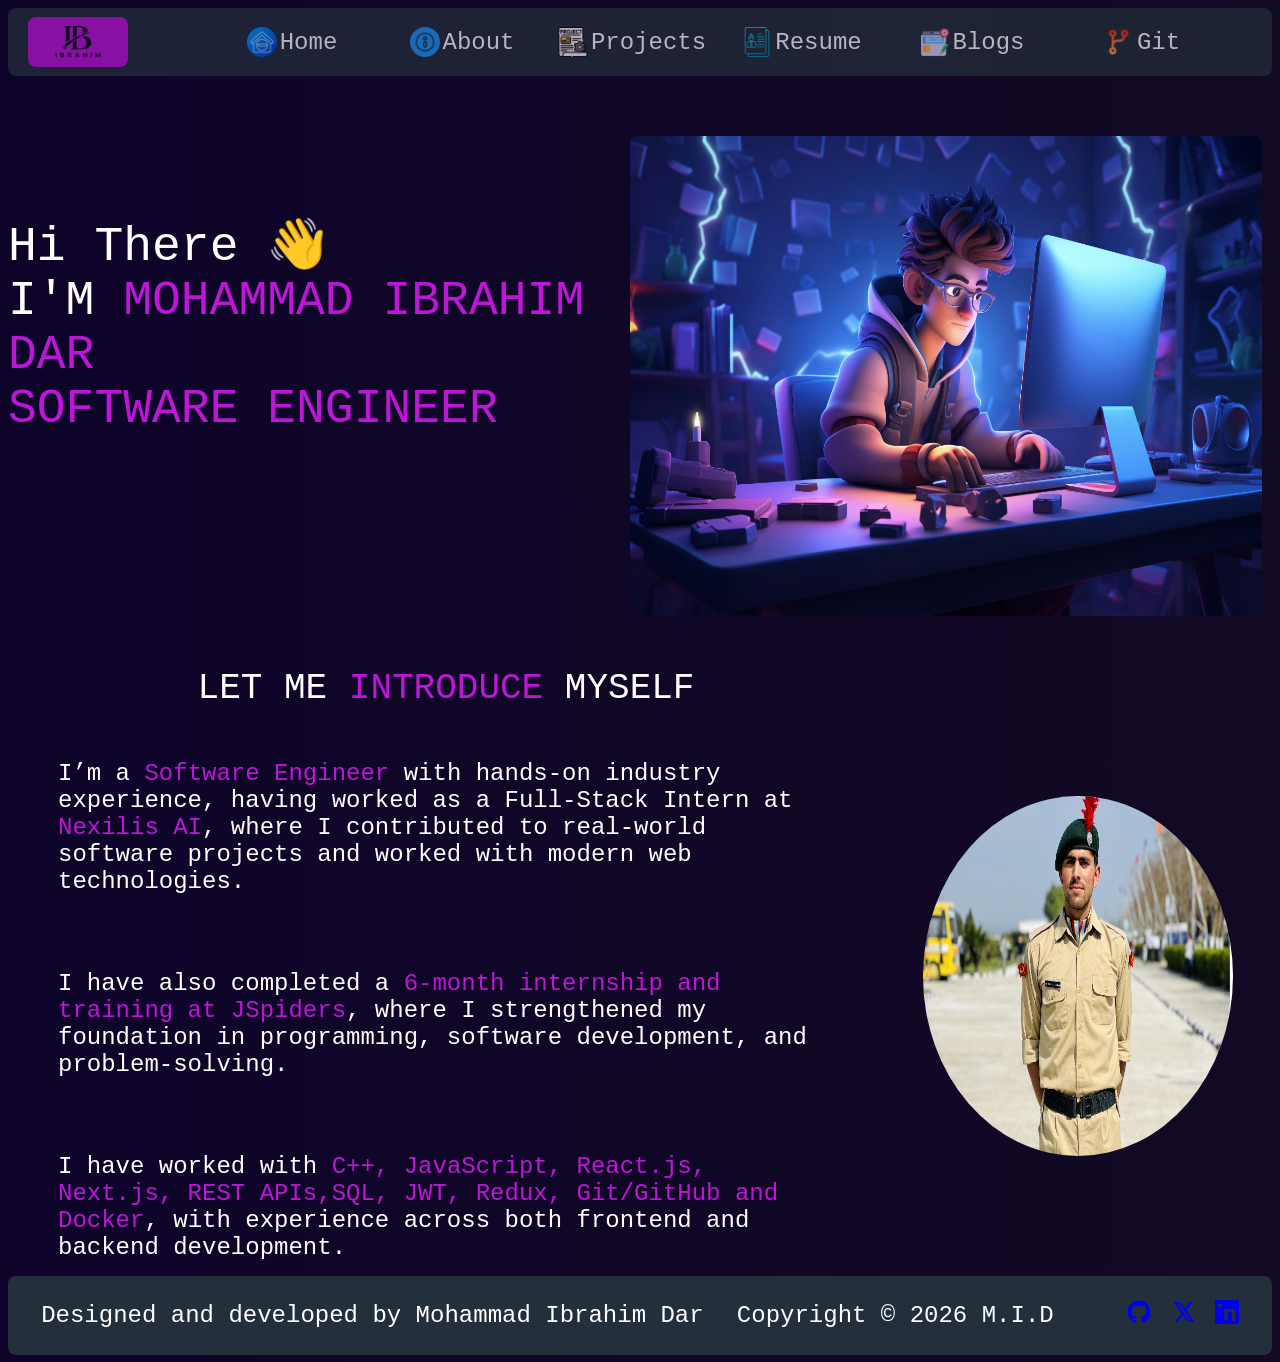
==== index.html @ d8841f9b "portfolio initialize, Home, Resume pages complete" ====
<!DOCTYPE html>
<html lang="en">

<head>
    <meta charset="UTF-8">
    <meta name="viewport" content="width=device-width, initial-scale=1.0">

    <title>Ibrahim Dar | Software Engineer</title>

    <meta name="description"
        content="Ibrahim Dar's personal portfolio showcasing software engineering skills, projects, and experience.">

    <meta name="theme-color" content="#000000">

    <!-- Favicon -->
    <link rel="icon" type="image/x-icon" href="./assets/favicon.ico">
    <!-- Apple devices -->


    <!-- Web App Manifest -->
    <link rel="manifest" href="./assets/site.webmanifest">

    <link rel="stylesheet" href="style.css">
</head>



<body>
    <!-- HEADER:   navbar + logo + hamburger  -->

    <header>
        <div class="container">
            <img id="my_logo" src="/assets/ibrahim_logo.png" alt="my_logo">
            <nav class="navbar">
                <ul>
                    <li><a href="/">
                            <div><img class="nav_icon" src="./assets/home_icon.png" alt="home_icon"><span
                                    class="nav_span">Home</span>
                            </div>
                        </a></li>
                    <li><a href="/about.html">
                            <div><img class="nav_icon" src="./assets/about.png" alt="home_icon"><span
                                    class="nav_span">About</span>
                            </div>
                        </a></li>
                    <li><a href="/projects.html">
                            <div><img class="nav_icon" src="./assets/project.png" alt="home_icon"><span
                                    class="nav_span">Projects</span>
                            </div>
                        </a></li>
                    <li><a href="./resume.html">
                            <div><img class="nav_icon" src="./assets/resume.png" alt="resume image"><span
                                    class="nav_span">Resume</span>
                            </div>
                        </a></li>
                    <li><a href="./blogs.html">
                            <div><img class="nav_icon" src="./assets/blog.png" alt="blogs image"><span
                                    class="nav_span">Blogs</span>
                            </div>
                        </a></li>
                    <li><a href="">
                            <div><img class="nav_icon" src="./assets/code-branch.png" alt="link image"> <span
                                    class="nav_span">Git</span>
                            </div>
                        </a></li>
                </ul>
            </nav>
        </div>

    </header>
    <!--  MAIN  -->
    <main>
        <!-- HERO SECTION -->
        <section class="hero">
            <div class="hero-container">
                <div class="left">
                    <h2>Hi There 👋 <br> I'M <span id="name"> MOHAMMAD IBRAHIM DAR</span> <br>
                        <span id="designation">SOFTWARE ENGINEER</span>
                    </h2>
                </div>
                <div class="right">
                    <img src="./assets/developer_image.jpg" alt="hero-image">
                </div>
            </div>
        </section>


        <!-- INTRODUCTION SECTION -->
        <section class="intro">
            <div class="intro-container">
                <div class="left">
                    <h2>LET ME <span class="intro_span">INTRODUCE</span> MYSELF</h2>
                    <br>


                    <p>
                        I’m a <span class="intro_span">Software Engineer</span> with hands-on industry experience,
                        having worked as a Full-Stack Intern at <span class="intro_span">Nexilis AI</span>,
                        where I contributed to real-world software projects and worked with modern web technologies.
                    </p>

                    <br>

                    <p>
                        I have also completed a <span class="intro_span">6-month internship and training at
                            JSpiders</span>,
                        where I strengthened my foundation in programming, software development, and problem-solving.
                    </p>

                    <br>

                    <p>
                        I have worked with <span class="intro_span"> C++, JavaScript, React.js, Next.js,
                            REST APIs,SQL, JWT, Redux, Git/GitHub and Docker</span>,
                        with experience across both frontend and backend development.
                    </p>

                    <!-- <br> -->

                    <!-- <p>
                        I’m passionate about <span class="intro_span">problem-solving, Data Structures & Algorithms,
                            software development, and continuous learning</span>, and I enjoy building reliable,
                        scalable, and quality software solutions.
                    </p> -->
                </div>

                <div class="right">
                    <img src="./assets/intro_profile.png" alt="hero-image">
                </div>
            </div>
        </section>
    </main>

    <!-- Footer   -->
    <footer>
        <p>Designed and developed by Mohammad Ibrahim Dar</p>
        <p>Copyright © 2026 M.I.D</p>

        <ul class="social-links">

            <!-- GitHub -->
            <li>
                <a href="https://github.com/IbrahimDar786/" aria-label="GitHub">
                    <svg viewBox="0 0 24 24" width="24" height="24" fill="currentColor">
                        <path
                            d="M12 .5C5.65.5.5 5.65.5 12c0 5.09 3.29 9.41 7.86 10.94.58.11.79-.25.79-.56v-2.17c-3.2.7-3.87-1.36-3.87-1.36-.53-1.33-1.28-1.69-1.28-1.69-1.04-.71.08-.7.08-.7 1.15.08 1.76 1.18 1.76 1.18 1.02 1.75 2.68 1.25 3.33.96.1-.74.4-1.25.73-1.54-2.55-.29-5.23-1.28-5.23-5.7 0-1.26.45-2.29 1.18-3.1-.12-.29-.51-1.47.11-3.06 0 0 .96-.31 3.15 1.18a10.9 10.9 0 0 1 5.74 0c2.19-1.49 3.15-1.18 3.15-1.18.62 1.59.23 2.77.11 3.06.73.81 1.18 1.84 1.18 3.1 0 4.43-2.69 5.41-5.25 5.69.41.36.78 1.07.78 2.16v3.2c0 .31.21.68.8.56A11.51 11.51 0 0 0 23.5 12C23.5 5.65 18.35.5 12 .5z" />
                    </svg>
                </a>
            </li>

            <!-- X / Twitter -->
            <li>
                <a href="#" aria-label="X">
                    <svg viewBox="0 0 24 24" width="24" height="24" fill="currentColor">
                        <path
                            d="M18.9 2H22l-6.77 7.74L23.2 22h-6.24l-4.89-6.39L6.48 22H3.37l7.24-8.28L2.8 2h6.4l4.42 5.84L18.9 2zm-1.1 17.9h1.73L8.27 4H6.41l11.39 15.9z" />
                    </svg>
                </a>
            </li>

            <!-- LinkedIn -->
            <li>
                <a href="https://www.linkedin.com/in/mohammad-ibrahim-dar-455947416/" aria-label="LinkedIn">
                    <svg viewBox="0 0 24 24" width="24" height="24" fill="currentColor">
                        <path
                            d="M20.45 20.45h-3.56v-5.57c0-1.33-.03-3.04-1.85-3.04-1.85 0-2.13 1.45-2.13 2.94v5.67H9.35V8.99h3.42v1.56h.05c.48-.9 1.64-1.85 3.37-1.85 3.6 0 4.26 2.37 4.26 5.45v6.3zM5.34 7.43a2.06 2.06 0 1 1 0-4.12 2.06 2.06 0 0 1 0 4.12zM3.56 20.45h3.56V8.99H3.56v11.46zM22.23 0H1.77C.79 0 0 .77 0 1.72v20.56C0 23.23.79 24 1.77 24h20.46c.98 0 1.77-.77 1.77-1.72V1.72C24 .77 23.21 0 22.23 0z" />
                    </svg>
                </a>
            </li>

        </ul>


    </footer>
</body>

</html>
---- style.css ----
body {
    background-image: linear-gradient(270deg, rgb(18, 9, 35), rgb(14, 4, 42));
    color: white;
    font-family: "PT Mono", monospace !important;
    font-size: 1.5rem;


}


/*  HEADER */
header {
    margin: 0;
    padding: 0;
    position: sticky;
    top: 0;

}

header .container {
    display: flex;
    background-color: rgb(36, 47, 60);
    opacity: 0.7;
    border-radius: 8px;
    align-items: center;
    justify-content: space-between;
    padding: 0px 20px;
    margin: 0;
}

#my_logo {
    padding: 0;
    margin: 0;
    height: 50px;
    width: 100px;
    border-radius: 8px;

    background-color: rgb(189, 22, 215);

    /* background-color: #EEF2FF; */

}



.navbar ul {
    display: flex;
    list-style: none;
    gap: 150px;
    margin-right: 100px;
}

.navbar ul li a {
    text-align: center;
    padding: 0;
    margin: 0;
    color: white;
    text-decoration: none;

}

.navbar ul li a div {
    height: 20px;
    width: 20px;
    display: flex;
    gap: 3px;
    align-items: center;
    justify-content: center;

}

.nav_icon {
    height: 30px;
    width: 30px;
}

/* HERO SECTION  */
.hero-container {
    display: flex;

    height: 600px;
    width: 100%;
    /* border: 2px solid white; */
}

.hero-container .left {

    /* border: 2px solid white; */
    display: flex;
    align-items: center;
    justify-content: center;
    flex: 1;
    font-size: 2rem;
    margin-bottom: 100px;

}

.hero-container .left h2 {
    font-weight: 400;

}

.hero-container .right {
    flex: 1;
    /* border: 2px solid white; */
    display: flex;
    align-items: center;
    justify-content: center;

}

.hero-container .right img {

    height: 80%;
    width: 100%;
    border-radius: 8px;
    margin-right: 20px;
    /* border: 2px solid white; */
}

.hero-container .left #name,
#designation {

    color: rgb(189, 22, 215);
}



/* INTRO SECTION  */

.intro-container {
    display: flex;
    height: 600px;
    width: 100%;
    /* border: 2px solid white; */
}

.intro-container .left {
    padding: 0;
    margin: 0;
    flex: 2;
    /* border: 2px solid white; */
    display: flex;
    align-items: center;
    justify-content: center;
    flex-direction: column;
    padding: 50px;
    /* overflow: auto; */
    font-size: 1.5rem;

}

.intro-container .left h2 {
    padding: 0;
    margin: 0;
    font-weight: 400;
}


.intro-container .right {
    flex: 1;
    /* border: 2px solid white; */
    display: flex;
    align-items: center;
    justify-content: center;

}

.intro-container .right img {
    height: 60%;
    width: 80%;
    border-radius: 50%;
}

span[class="intro_span"] {

    color: rgb(189, 22, 215);

}
.resume-section a{
    text-decoration: none;

}


.resume-section {
    padding: 20px;
    /* border: 2px solid white; */

}

#resume-container {
    display: flex;
    align-items: center;
    justify-content: center;
}

#download_container {
    display: inline-flex;
    flex-basis: 0;
    background-color: rgb(189, 22, 215);
    padding: 7px 10px;
    gap: 5px;
    position: sticky;
    opacity: 0.7;
    cursor: pointer;
    top: 70px;
    left: 45%;
    color:white;
    font-size: 1.5rem;
    border-radius: 8px;

}


footer {
    display: flex;
    align-items: center;
    justify-content: space-evenly;
    background-color: rgb(36, 47, 60);
  border-radius: 8px;
}

.social-links {
    list-style: none;
    display: flex;
    gap: 20px;
}
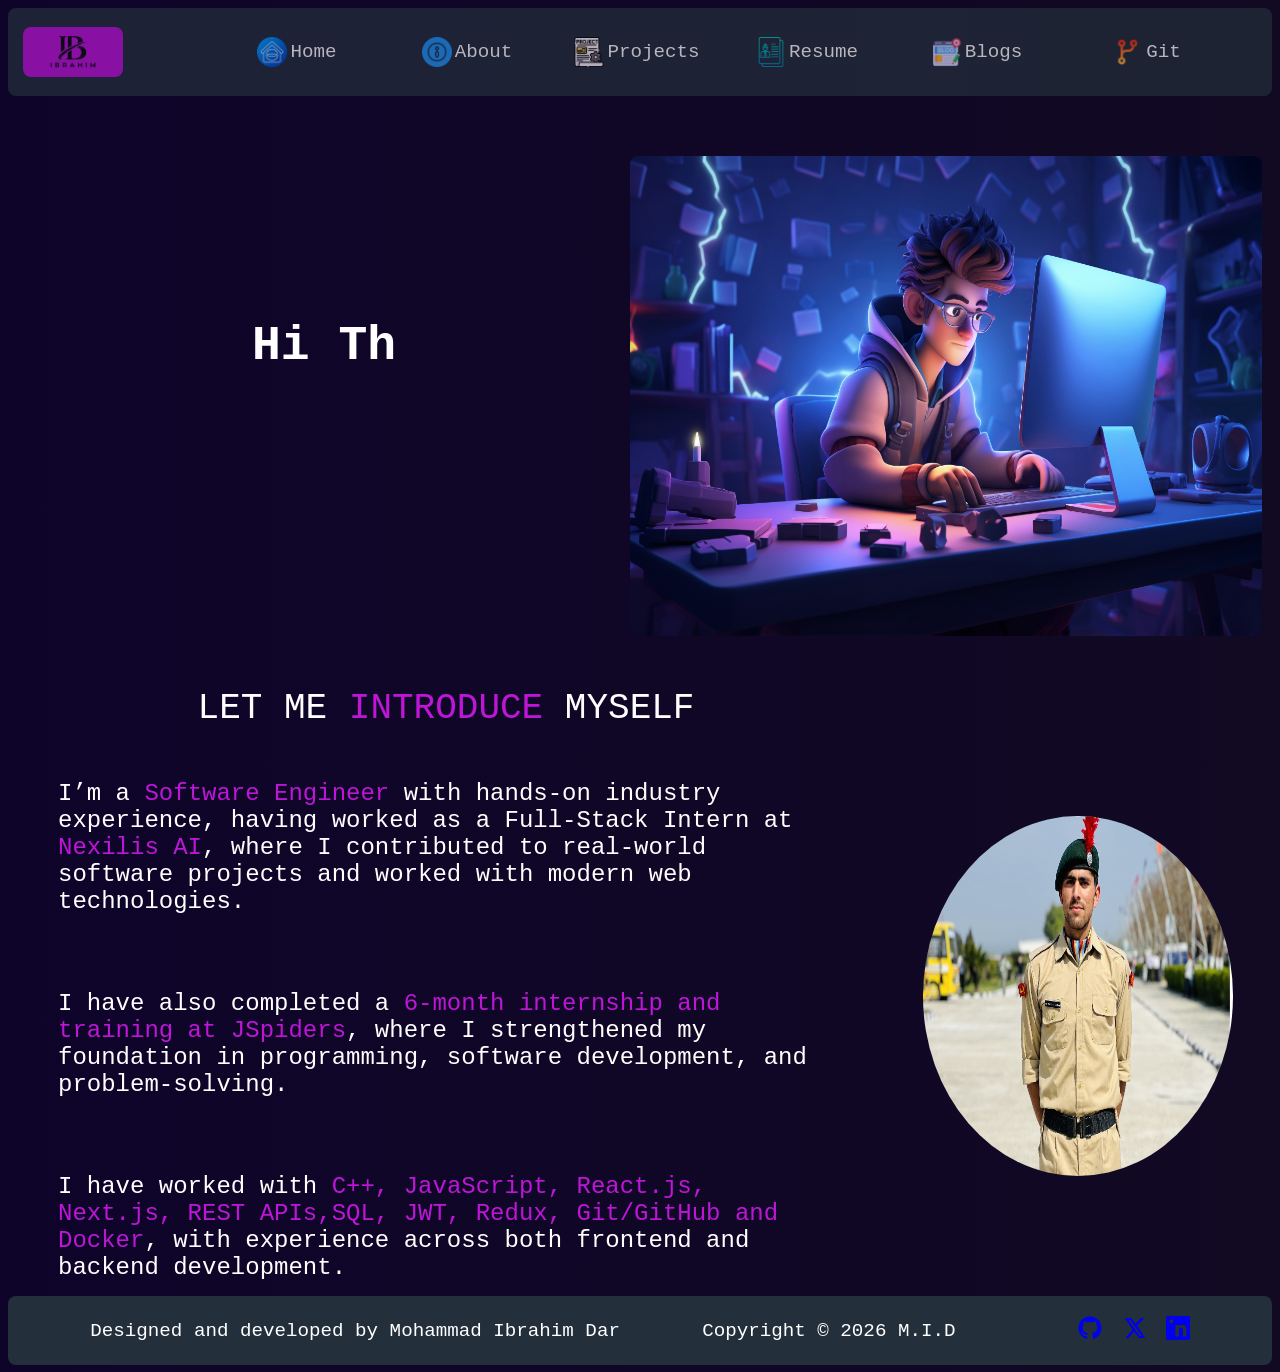
==== commit 444e829d: "implement about page" ====
--- a/index.html
+++ b/index.html
@@ -23,14 +23,11 @@
     <link rel="stylesheet" href="style.css">
 </head>
 
-
-
 <body>
     <!-- HEADER:   navbar + logo + hamburger  -->
-
     <header>
         <div class="container">
-            <img id="my_logo" src="/assets/ibrahim_logo.png" alt="my_logo">
+            <img id="my_logo" src="./assets/ibrahim_logo.png" alt="my_logo">
             <nav class="navbar">
                 <ul>
                     <li><a href="/">
@@ -38,7 +35,7 @@
                                     class="nav_span">Home</span>
                             </div>
                         </a></li>
-                    <li><a href="/about.html">
+                    <li><a href="./about.html">
                             <div><img class="nav_icon" src="./assets/about.png" alt="home_icon"><span
                                     class="nav_span">About</span>
                             </div>
@@ -74,9 +71,9 @@
         <section class="hero">
             <div class="hero-container">
                 <div class="left">
-                    <h2>Hi There 👋 <br> I'M <span id="name"> MOHAMMAD IBRAHIM DAR</span> <br>
-                        <span id="designation">SOFTWARE ENGINEER</span>
+                    <h2 id="hero_title">
                     </h2>
+                    <!-- <h2 id="hero_title"></h2> -->
                 </div>
                 <div class="right">
                     <img src="./assets/developer_image.jpg" alt="hero-image">
@@ -172,6 +169,48 @@
 
 
     </footer>
+
+
+    <script>
+
+        const h1 = document.getElementById('hero_title');
+
+        const text = `Hi There 👋 I'M MOHAMMAD IBRAHIM DAR, a SOFTWARE ENGINEER`;
+
+        // We'll build the final HTML string with structure
+        const fullHtml = `
+    <span>Hi There 👋</span><br>
+    <span id="name">I'M MOHAMMAD IBRAHIM DAR</span><br>
+    <span id="designation">SOFTWARE ENGINEER</span>
+`;
+
+        // Typing function (now preserves HTML structure)
+        function typeWriter(html, index) {
+            if (index < html.length) {
+                // Build the text up to index
+                const current = html.slice(0, index + 1);
+                h1.innerHTML = current; // ✅ Now we preserve HTML structure
+
+                // Wait 100ms before next character
+                setTimeout(() => {
+                    typeWriter(html, index + 1);
+                }, 100);
+            } else {
+                // After full typing, restart after 1 second
+                setTimeout(() => {
+                    typeWriter(html, 0);
+                }, 500);
+            }
+        }
+
+        // Start typing
+        typeWriter(fullHtml, 0);
+
+
+
+
+
+    </script>
 </body>
 
 </html>
--- a/style.css
+++ b/style.css
@@ -2,19 +2,21 @@
     background-image: linear-gradient(270deg, rgb(18, 9, 35), rgb(14, 4, 42));
     color: white;
     font-family: "PT Mono", monospace !important;
-    font-size: 1.5rem;
-
-
-}
-
+    font-size: 1.2rem;
+}
+
+img {
+    font-size: 1.8rem;
+}
 
 /*  HEADER */
 header {
     margin: 0;
     padding: 0;
+    border: "2px solid yellow";
+    /* background-color: #fff; */
     position: sticky;
     top: 0;
-
 }
 
 header .container {
@@ -24,7 +26,7 @@
     border-radius: 8px;
     align-items: center;
     justify-content: space-between;
-    padding: 0px 20px;
+    padding: 15px;
     margin: 0;
 }
 
@@ -34,11 +36,8 @@
     height: 50px;
     width: 100px;
     border-radius: 8px;
-
     background-color: rgb(189, 22, 215);
-
     /* background-color: #EEF2FF; */
-
 }
 
 
@@ -95,10 +94,7 @@
 
 }
 
-.hero-container .left h2 {
-    font-weight: 400;
-
-}
+
 
 .hero-container .right {
     flex: 1;
@@ -154,6 +150,7 @@
     padding: 0;
     margin: 0;
     font-weight: 400;
+    white-space: pre;
 }
 
 
@@ -177,7 +174,8 @@
     color: rgb(189, 22, 215);
 
 }
-.resume-section a{
+
+.resume-section a {
     text-decoration: none;
 
 }
@@ -206,7 +204,7 @@
     cursor: pointer;
     top: 70px;
     left: 45%;
-    color:white;
+    color: white;
     font-size: 1.5rem;
     border-radius: 8px;
 
@@ -218,7 +216,7 @@
     align-items: center;
     justify-content: space-evenly;
     background-color: rgb(36, 47, 60);
-  border-radius: 8px;
+    border-radius: 8px;
 }
 
 .social-links {
